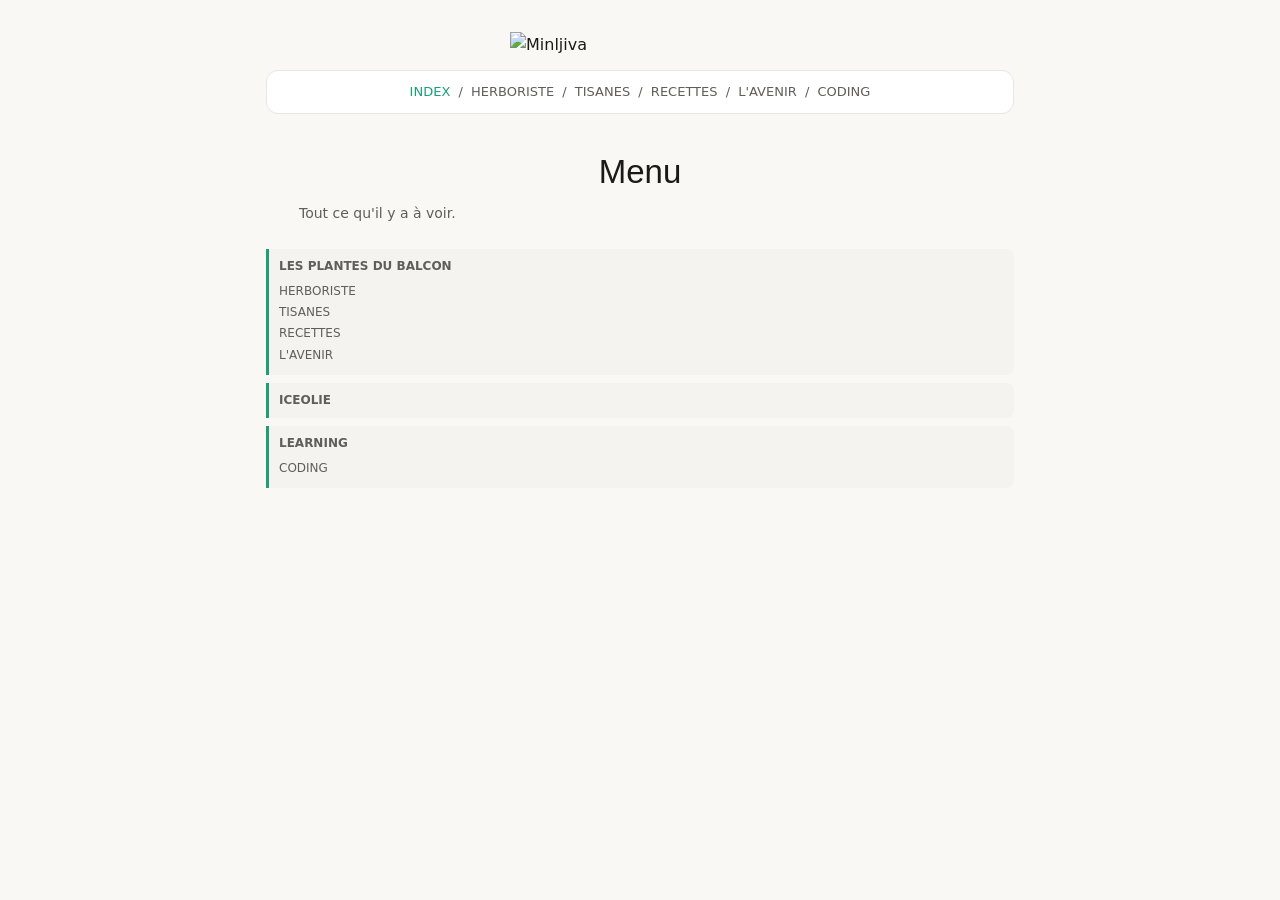
==== INDEX.html @ 063c4e10 "Add files via upload" ====
<!DOCTYPE html>
<html lang="fr">
<head>
  <meta charset="UTF-8">
  <meta name="viewport" content="width=device-width, initial-scale=1.0">
  <link rel="stylesheet" href="style.css">
  <title>Index — Minljiva</title>
</head>
<body>

  <!-- HEADER -->
  <header class="site-header">
    <img src="Minljiva.png" alt="Minljiva">
    <nav class="nav">
      <a href="INDEX.html" class="actif">INDEX</a> /
      <a href="HERBORISTE.html">HERBORISTE</a> /
      <a href="TISANES.html">TISANES</a> /
      <a href="RECETTE.html">RECETTES</a> /
      <a href="AVENIR.html">L'AVENIR</a> /
      <a href="CODING.html">CODING</a>
    </nav>
  </header>

  <h1>Menu</h1>
  <p class="subtitle">Tout ce qu'il y a à voir.</p>

  <div class="tip">
    <strong>LES PLANTES DU BALCON</strong>
    <div style="margin-top:6px;">
      <div class="lien1"><a href="HERBORISTE.html">HERBORISTE</a></div>
      <div class="lien1"><a href="TISANES.html">TISANES</a></div>
      <div class="lien1"><a href="RECETTE.html">RECETTES</a></div>
      <div class="lien1"><a href="AVENIR.html">L'AVENIR</a></div>
    </div>
  </div>

  <div class="tip"><strong>ICEOLIE</strong></div>

  <div class="tip">
    <strong>LEARNING</strong>
    <div style="margin-top:6px;">
      <div class="lien1"><a href="CODING.html">CODING</a></div>
    </div>
  </div>

</body>
</html>
---- style.css ----
/* ============================================================
   MINLJIVA — feuille de style principale
   ============================================================
   
   PALETTE — modifier ici pour changer toutes les couleurs
   ------------------------------------------------------------ */
:root {
  --vert:        #1D9E75;
  --vert-clair:  #E1F5EE;
  --vert-fonce:  #085041;

  --violet:      #7F77DD;
  --violet-clair:#EEEDFE;
  --violet-fonce:#3C3489;

  --orange:      #EF9F27;
  --orange-clair:#FAEEDA;
  --orange-fonce:#633806;

  --fond:        #f9f8f5;
  --blanc:       #ffffff;
  --bordure:     #e8e7e3;
  --bordure2:    #ccc;
  --texte:       #1a1a18;
  --texte-doux:  #5f5e5a;
  --texte-pale:  #888;
  --fond-bloc:   #f4f3ef;
  --fond-hover:  #efefec;
}

/* ============================================================
   RESET & BASE
   ============================================================ */
*, *::before, *::after {
  box-sizing: border-box;
  margin: 0;
  padding: 0;
}

body {
  font-family: system-ui, -apple-system, sans-serif;
  background: var(--fond);
  color: var(--texte);
  padding: 2rem 1rem;
  max-width: 780px;
  margin: 0 auto;
  line-height: 1.6;
}

a {
  color: var(--texte-doux);
  text-decoration: none;
}
a:hover {
  color: var(--vert);
}

/* ============================================================
   POLICE CUSTOM
   ============================================================ */
@font-face {
  font-family: 'Halimun';
  src: url('fonts/Halimun.ttf') format('truetype');
}

/* ============================================================
   HEADER — logo + navigation
   ============================================================ */
.site-header {
  margin-bottom: 2rem;
}

.site-header img {
  display: block;
  max-width: 260px;
  margin: 0 auto 0.75rem;
}

.nav {
  background: var(--blanc);
  border: 1px solid var(--bordure);
  border-radius: 12px;
  padding: 0.5rem 1rem;
  text-align: center;
  font-size: 13px;
  color: var(--texte-doux);
  line-height: 2;
}

.nav a {
  color: var(--texte-doux);
  text-decoration: none;
  padding: 2px 4px;
  border-radius: 4px;
  transition: color 0.15s;
}

.nav a:hover,
.nav a.actif {
  color: var(--vert);
  font-weight: 500;
}

/* ============================================================
   TITRES
   ============================================================ */
h1 {
  font-size: 33px;
  font-weight: 500;
  margin-bottom: 0.25rem;
  font-family: 'Halimun', sans-serif;
  text-align: center;
}

h2 {
  font-size: 16px;
  font-weight: 500;
  margin-bottom: 0.5rem;
  color: var(--texte);
}

.subtitle {
  font-size: 14px;
  color: var(--texte-doux);
  margin-bottom: 1.5rem;
  padding-left: 33px;
}

/* ============================================================
   COMPOSANTS COMMUNS
   ============================================================ */

/* Boîte blanche avec bordure */
.box {
  background: var(--blanc);
  border: 1px solid var(--bordure);
  border-radius: 12px;
  padding: 1.25rem;
  margin-bottom: 1rem;
}

/* Bloc coloré discret (info, astuce) */
.tip {
  font-size: 12px;
  margin-top: 8px;
  padding: 8px 10px;
  background: var(--fond-bloc);
  border-left: 3px solid var(--vert);
  border-radius: 0 8px 8px 0;
  color: var(--texte-doux);
}

/* Avertissement */
.warn {
  font-size: 12px;
  background: var(--orange-clair);
  color: var(--orange-fonce);
  border-radius: 8px;
  padding: 8px 12px;
  margin-top: 1rem;
}

/* Note (accent vert) */
.note {
  font-size: 12px;
  color: var(--texte-doux);
  margin-top: 10px;
  padding: 8px 10px;
  border-left: 3px solid var(--vert);
  border-radius: 0 8px 8px 0;
  background: var(--fond-bloc);
}

/* Mariage / accord (accent violet) */
.mariage {
  font-size: 12px;
  margin-top: 6px;
  padding: 8px 10px;
  background: #EEEDFE18;
  border-left: 3px solid var(--violet);
  border-radius: 0 8px 8px 0;
  color: var(--texte-doux);
}

/* Info pot / culture (accent orange) */
.pot-info {
  font-size: 12px;
  margin-top: 6px;
  padding: 8px 10px;
  background: #FAEEDA44;
  border-left: 3px solid var(--orange);
  border-radius: 0 8px 8px 0;
  color: var(--texte-doux);
}

/* ============================================================
   ONGLETS (tabs)
   ============================================================ */
.tabs {
  display: flex;
  gap: 6px;
  flex-wrap: wrap;
  margin-bottom: 1.5rem;
}

.tab {
  font-size: 13px;
  padding: 5px 14px;
  border-radius: 99px;
  border: 1px solid var(--bordure2);
  background: transparent;
  color: var(--texte-doux);
  cursor: pointer;
  transition: all 0.15s;
}

.tab:hover {
  border-color: #999;
  color: var(--texte);
}

.tab.active {
  background: var(--fond-hover);
  color: var(--texte);
  border-color: #999;
  font-weight: 500;
}

/* ============================================================
   FILTRES (boutons de filtre)
   ============================================================ */
.filter-bar {
  display: flex;
  gap: 8px;
  flex-wrap: wrap;
  margin-bottom: 1.5rem;
}

.filter-btn {
  font-size: 13px;
  padding: 5px 14px;
  border-radius: 99px;
  border: 1px solid var(--bordure2);
  background: transparent;
  color: var(--texte-doux);
  cursor: pointer;
  transition: all 0.15s;
}

.filter-btn.active {
  background: var(--fond-hover);
  color: var(--texte);
  border-color: #999;
  font-weight: 500;
}

/* ============================================================
   CARTES HERBORISTE
   ============================================================ */
.grid {
  display: grid;
  grid-template-columns: repeat(auto-fit, minmax(300px, 1fr));
  gap: 12px;
}

.card {
  background: var(--blanc);
  border: 1px solid var(--bordure);
  border-radius: 12px;
  padding: 1rem 1.25rem;
}

.card-header {
  display: flex;
  align-items: center;
  gap: 10px;
  margin-bottom: 8px;
}

.plant-name {
  font-size: 15px;
  font-weight: 500;
  color: var(--texte);
}

.plant-latin {
  font-size: 12px;
  color: var(--texte-doux);
  margin-bottom: 6px;
}

.desc {
  font-size: 13px;
  color: var(--texte-doux);
  line-height: 1.6;
}

/* ============================================================
   BADGES
   ============================================================ */
.badge {
  font-size: 11px;
  padding: 2px 8px;
  border-radius: 8px;
  font-weight: 500;
  flex-shrink: 0;
}

.badge-med   { background: var(--vert-clair);   color: var(--vert-fonce); }
.badge-cul   { background: var(--orange-clair); color: var(--orange-fonce); }
.badge-orn   { background: #FBEAF0;             color: #72243E; }
.badge-fruit { background: #EAF3DE;             color: #27500A; }
.badge-arom  { background: var(--orange-clair); color: var(--orange-fonce); }
.badge-imm   { background: var(--violet-clair); color: var(--violet-fonce); }
.badge-ete   { background: #FBEAF0;             color: #72243E; }
.badge-adapt { background: #EAF3DE;             color: #27500A; }
.badge-mel   { background: var(--fond-hover);   color: #444441; }

/* ============================================================
   TAGS (petits labels)
   ============================================================ */
.tags {
  display: flex;
  flex-wrap: wrap;
  gap: 5px;
  margin-bottom: 8px;
}

.tag {
  font-size: 11px;
  background: var(--fond-bloc);
  color: var(--texte-doux);
  padding: 2px 8px;
  border-radius: 99px;
  border: 1px solid var(--bordure);
}

/* ============================================================
   RECETTES (TISANES + CUISINE)
   ============================================================ */
.recipe {
  background: var(--blanc);
  border: 1px solid var(--bordure);
  border-radius: 12px;
  padding: 1.25rem;
  margin-bottom: 12px;
}

.recipe-header {
  display: flex;
  align-items: flex-start;
  gap: 12px;
  margin-bottom: 10px;
}

.recipe-icon {
  width: 36px;
  height: 36px;
  border-radius: 8px;
  display: flex;
  align-items: center;
  justify-content: center;
  flex-shrink: 0;
  font-size: 14px;
  font-weight: 600;
}

.recipe-title {
  font-size: 15px;
  font-weight: 500;
  color: var(--texte);
  margin: 0 0 2px;
}

.recipe-sub {
  font-size: 12px;
  color: var(--texte-doux);
  margin: 0;
}

.row {
  display: grid;
  grid-template-columns: 1fr 1fr;
  gap: 12px;
  margin-top: 10px;
}

@media (max-width: 480px) {
  .row { grid-template-columns: 1fr; }
}

.block {
  background: var(--fond-bloc);
  border-radius: 8px;
  padding: 10px 12px;
}

.block-label {
  font-size: 11px;
  color: var(--texte-pale);
  text-transform: uppercase;
  letter-spacing: .04em;
  margin-bottom: 4px;
}

.block-val {
  font-size: 13px;
  color: var(--texte);
  line-height: 1.5;
}

/* ============================================================
   ÉTAPES (how-to)
   ============================================================ */
.how-box {
  background: var(--blanc);
  border: 1px solid var(--bordure);
  border-radius: 12px;
  padding: 1.25rem;
  margin-bottom: 1.5rem;
}

.step {
  display: flex;
  gap: 12px;
  align-items: flex-start;
  margin-bottom: 12px;
}

.step:last-child { margin-bottom: 0; }

.step-num {
  width: 24px;
  height: 24px;
  border-radius: 50%;
  background: var(--vert-clair);
  color: var(--vert-fonce);
  font-size: 12px;
  font-weight: 500;
  display: flex;
  align-items: center;
  justify-content: center;
  flex-shrink: 0;
  margin-top: 1px;
}

.step-text {
  font-size: 13px;
  color: var(--texte-doux);
  line-height: 1.6;
}

.step-text strong {
  color: var(--texte);
  font-weight: 500;
}

/* ============================================================
   GRILLE MOMENTS (par moment de la journée)
   ============================================================ */
.moment-grid {
  display: grid;
  grid-template-columns: repeat(auto-fit, minmax(280px, 1fr));
  gap: 12px;
}

/* ============================================================
   PAGE AVENIR — expositions & filtres spéciaux
   ============================================================ */
.filter-label {
  font-size: 11px;
  color: var(--texte-pale);
  text-transform: uppercase;
  letter-spacing: .05em;
  margin-bottom: 4px;
  margin-top: 0.75rem;
  width: 100%;
}

.expo-btn.active-est   { background: #E6F1FB; color: #0C447C; border-color: #378ADD; }
.expo-btn.active-ouest { background: var(--orange-clair); color: var(--orange-fonce); border-color: var(--orange); }
.expo-btn.active-ombre { background: #EAF3DE; color: #27500A; border-color: #639922; }
.expo-btn.active-all   { background: var(--fond-hover); color: var(--texte); border-color: #999; }

.expo-tag { font-size: 11px; padding: 2px 8px; border-radius: 8px; font-weight: 500; }
.expo-est   { background: #E6F1FB; color: #0C447C; }
.expo-ouest { background: var(--orange-clair); color: var(--orange-fonce); }
.expo-ombre { background: #EAF3DE; color: #27500A; }
.expo-both  { background: var(--fond-hover); color: #444441; }

.count-bar { font-size: 12px; color: var(--texte-pale); margin-bottom: 1rem; }
.card.prio { border: 2px solid var(--vert); }
.prio-label {
  font-size: 11px;
  background: var(--vert-clair);
  color: var(--vert-fonce);
  padding: 2px 8px;
  border-radius: 8px;
  font-weight: 500;
  display: inline-block;
  margin-bottom: 8px;
}

.empty {
  text-align: center;
  padding: 3rem 1rem;
  color: var(--texte-pale);
  font-size: 14px;
}

/* ============================================================
   INDEX — liens liste
   ============================================================ */
.lien1 {
  display: flex;
  gap: 12px;
  align-items: flex-start;
  margin: 2px 0;
}

/* ============================================================
   PAGE CODING — cheat sheet
   ============================================================ */
.code-section {
  margin-bottom: 1.5rem;
}

.code-section-title {
  font-size: 11px;
  color: var(--texte-pale);
  text-transform: uppercase;
  letter-spacing: .08em;
  margin-bottom: 8px;
  padding-left: 2px;
}

.code-card {
  background: var(--blanc);
  border: 1px solid var(--bordure);
  border-radius: 12px;
  padding: 1rem 1.25rem;
  margin-bottom: 8px;
}

.code-card-title {
  font-size: 14px;
  font-weight: 500;
  color: var(--texte);
  margin-bottom: 4px;
  display: flex;
  align-items: center;
  gap: 8px;
}

.code-dot {
  width: 8px;
  height: 8px;
  border-radius: 50%;
  flex-shrink: 0;
}

.code-dot-vert   { background: var(--vert); }
.code-dot-violet { background: var(--violet); }
.code-dot-orange { background: var(--orange); }

.code-desc {
  font-size: 13px;
  color: var(--texte-doux);
  margin-bottom: 8px;
  line-height: 1.6;
}

.code-block {
  background: #1a1a18;
  color: #e8e7e3;
  border-radius: 8px;
  padding: 10px 14px;
  font-family: 'Courier New', Courier, monospace;
  font-size: 12px;
  line-height: 1.7;
  overflow-x: auto;
  margin-top: 6px;
}

.code-block .kw  { color: var(--violet-clair); } /* mots-clés */
.code-block .str { color: #a8e6cf; }              /* strings */
.code-block .com { color: #666; font-style: italic; } /* commentaires */
.code-block .num { color: var(--orange-clair); }  /* nombres */
.code-block .tag { color: #f8c291; border: none; background: none; padding: 0; border-radius: 0; font-size: 12px; } /* balises HTML */
.code-block .atr { color: var(--vert-clair); }    /* attributs */

/* ============================================================
   RESPONSIVE
   ============================================================ */
@media (max-width: 600px) {
  body { padding: 1rem 0.75rem; }
  .grid { grid-template-columns: 1fr; }
  .moment-grid { grid-template-columns: 1fr; }
}
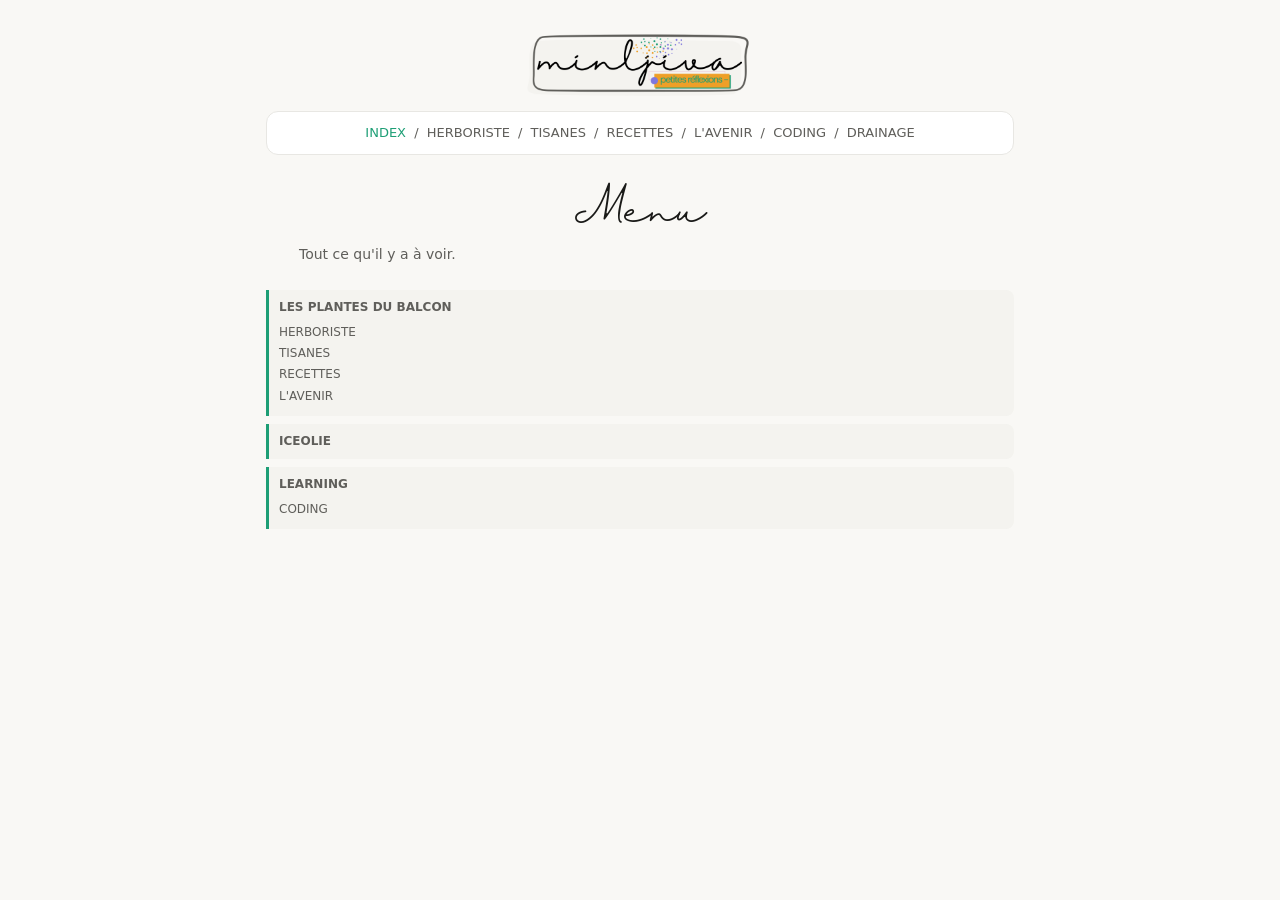
==== commit 2e7a6126: "add DRAINAGE page" ====
--- a/INDEX.html
+++ b/INDEX.html
@@ -17,7 +17,8 @@
       <a href="TISANES.html">TISANES</a> /
       <a href="RECETTE.html">RECETTES</a> /
       <a href="AVENIR.html">L'AVENIR</a> /
-      <a href="CODING.html">CODING</a>
+      <a href="CODING.html">CODING</a> /
+    <a href="DRAINAGE.html">DRAINAGE</a>
     </nav>
   </header>
 
